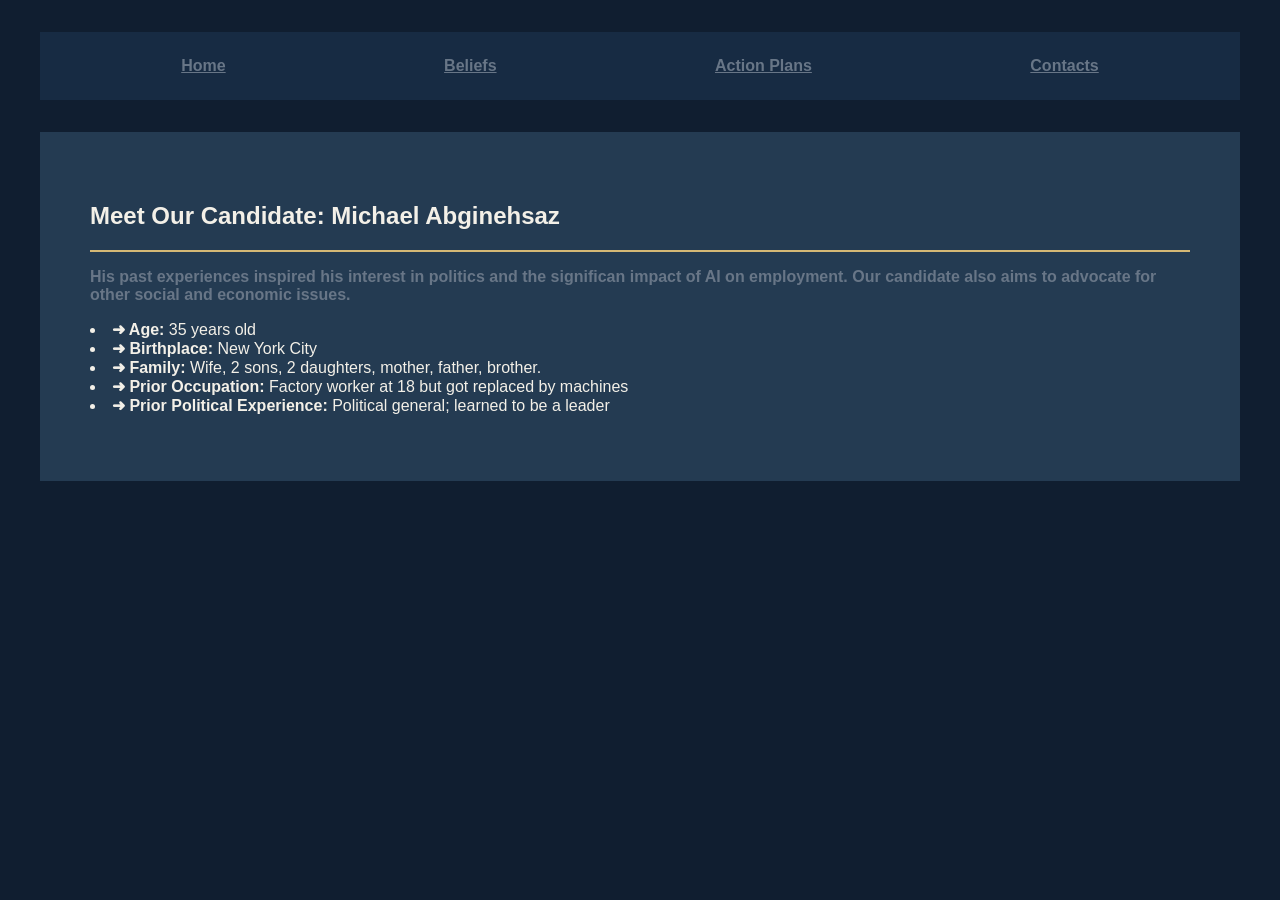
==== aboutcandidate.html @ 5418a73b "changed" ====
<!DOCTYPE html>
<html lang="en">
<head>
    <meta charset="UTF-8">
    <meta name="viewport" content="width=device-width, initial-scale=1.0">
    <link rel="stylesheet" href="aboutcandidate.css">
    <title>Document</title>
</head>
<body>
   <header>
    <nav class="navbar">
      
    

        <div class="flexc"><a href="index.html">Home</a></div> 
        <div class="flexc"><a href="">Beliefs</a></div>
        <div class="flexc"><a href="">Action Plans</a></div>
        <div class="flexc"><a href="">Contacts</a></div>
      

      
    </nav>

 </header>



<div class="main">
    <h2><b>Meet Our Candidate: Michael Abginehsaz</b></h2>

  <hr>
  <p class="grey">His past experiences inspired his interest in politics and the significan impact of AI on employment. Our candidate also aims to advocate for other social and economic issues.</p>
    <p>
        <li><b>➜ Age:</b> 35 years old </li>
        <li><b>➜ Birthplace:</b> New York City </li>
        <li><b>➜ Family:</b> Wife, 2 sons, 2 daughters, mother, father, brother.</li> 
        <li><b>➜ Prior Occupation: </b> Factory worker at 18 but got replaced by machines</li>
        <li><b>➜ Prior Political Experience:</b> Political general; learned to be a leader </li>
      
    </p>
</div>

    
</body>
</html>
---- aboutcandidate.css ----
body {
  background-color: #101e30;
  font-family: 'Montserrat', Arial, sans-serif;
}




.navbar {
  background-color: #172b43;
  padding: 1em 2em;
  display: flex;
  flex-direction: row;
  justify-content: space-around;
  margin-top: 2em;
  margin-right: 2em;
  margin-left: 2em;
  

}

.flexc {
  display: flex;
  flex-direction: row;
  justify-content: space-around;
  padding: 9px;
  font-family: 'Montserrat', Arial, sans-serif;
  text-decoration: none;
  font-weight: bold;
 }

.flexc {
  background-color: #172B43;
  transition: 0.5s;
}

div.flexc:hover {
  background-color: #d6b875;
  color: #efece1;
}

.flexc a {
   color: #687687;
   
}

.flexc a:hover {
  color: black;
  
}
.flexc a:visited {
  color: #687687;
}

/* navbar and links  */




.main {
  padding: 50px;
  justify-content: right;
  margin: 2em;
  background-color: rgb(36, 59, 82, 1);
  color: #f3f0e8
  
}

hr {
  border: none;
  height: 2px;
  background-color: #d5b875;
}

.grey {
  color: #687687;
  font-weight: bold;
}
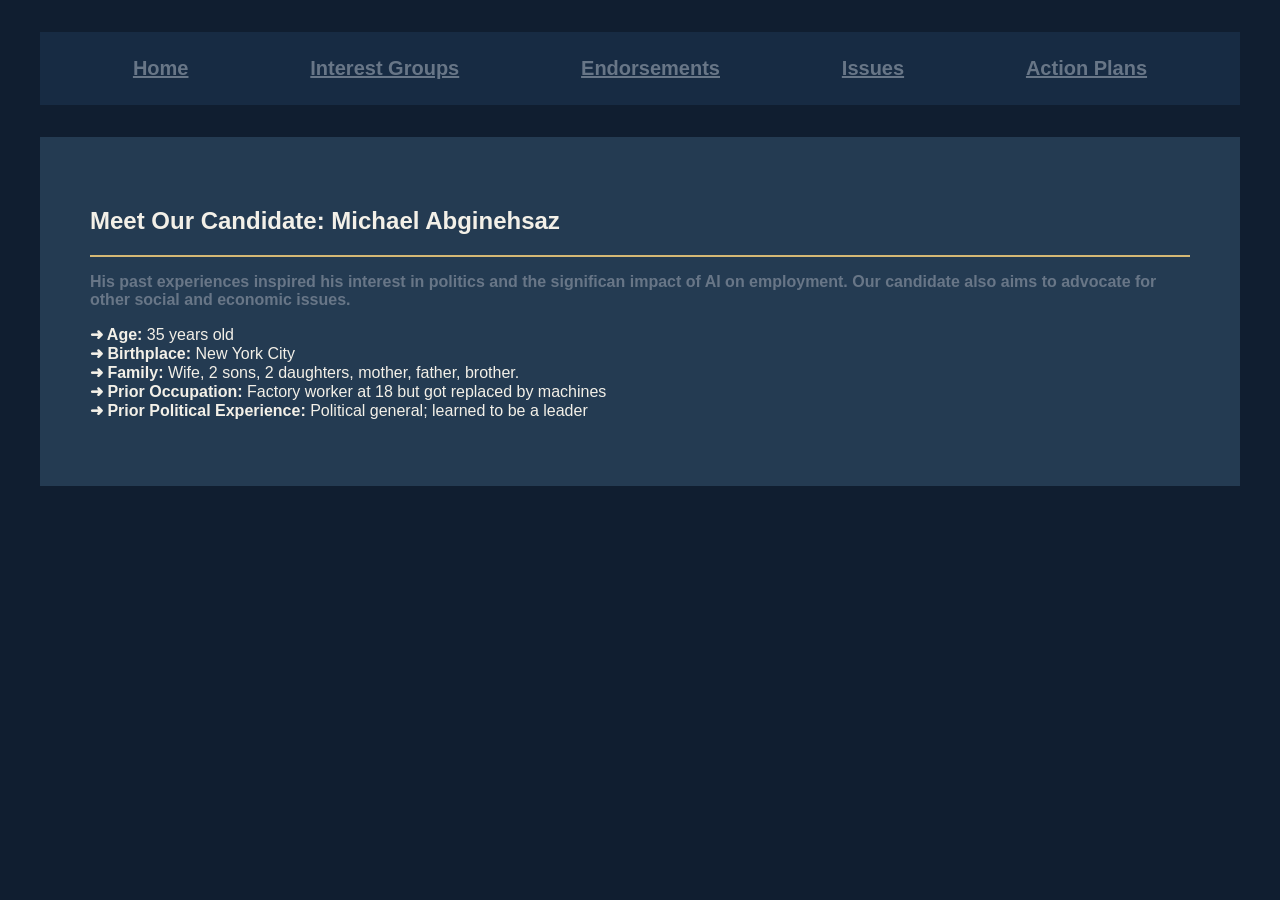
==== commit a8e33e45: "r" ====
--- a/aboutcandidate.html
+++ b/aboutcandidate.html
@@ -13,9 +13,11 @@
     
 
         <div class="flexc"><a href="index.html">Home</a></div> 
-        <div class="flexc"><a href="">Beliefs</a></div>
+        <div class="flexc"><a href="">Interest Groups</a></div>
+        <div class="flexc"><a href="">Endorsements</a></div>
+        <div class="flexc"><a href="">Issues</a></div>
         <div class="flexc"><a href="">Action Plans</a></div>
-        <div class="flexc"><a href="">Contacts</a></div>
+
       
 
       
--- a/aboutcandidate.css
+++ b/aboutcandidate.css
@@ -32,6 +32,7 @@
 .flexc {
   background-color: #172B43;
   transition: 0.5s;
+  font-size: 20px;
 }
 
 div.flexc:hover {
@@ -61,6 +62,7 @@
   padding: 50px;
   justify-content: right;
   margin: 2em;
+  list-style: none;
   background-color: rgb(36, 59, 82, 1);
   color: #f3f0e8
   
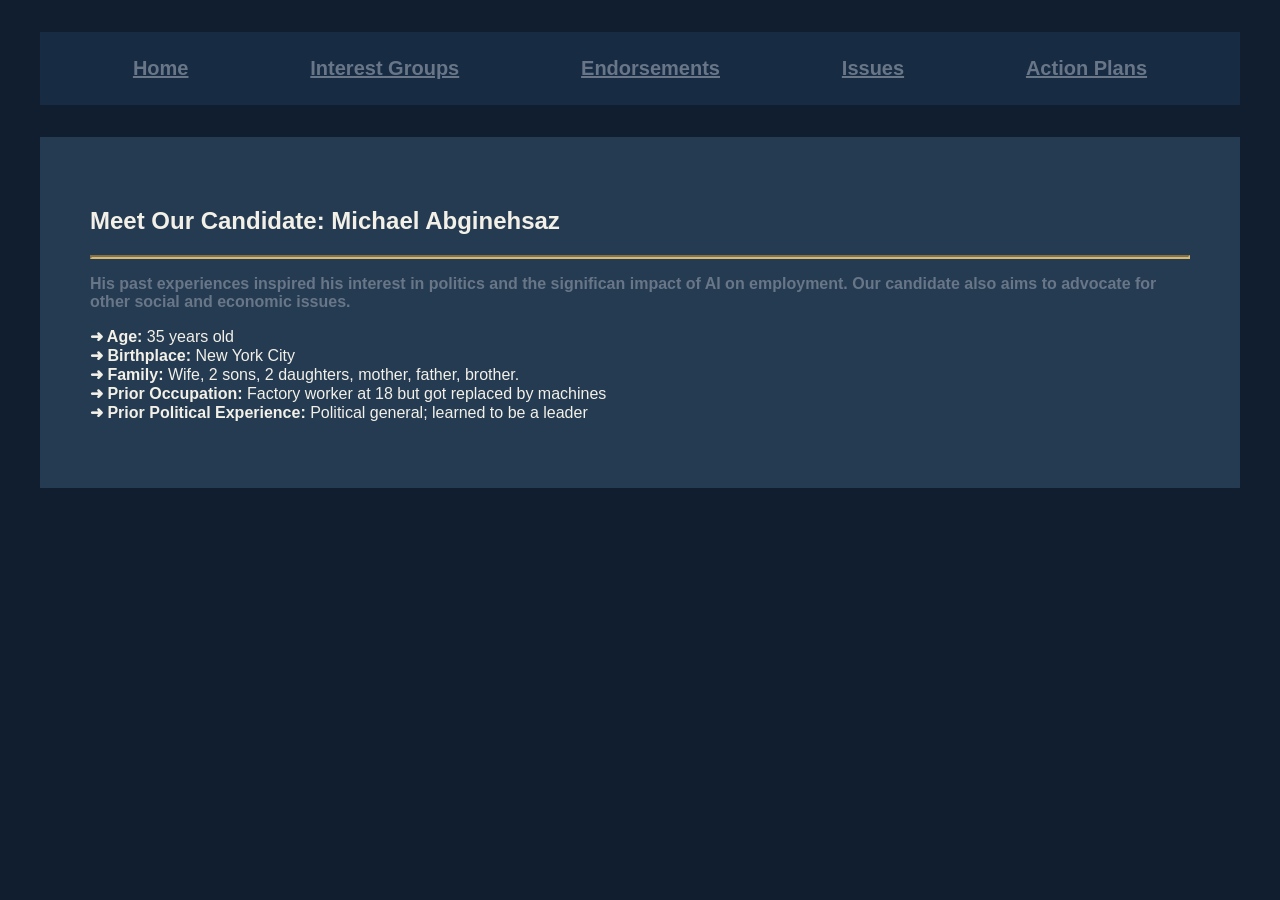
==== commit 916f84ca: "attack" ====
--- a/aboutcandidate.html
+++ b/aboutcandidate.html
@@ -13,7 +13,7 @@
     
 
         <div class="flexc"><a href="index.html">Home</a></div> 
-        <div class="flexc"><a href="">Interest Groups</a></div>
+        <div class="flexc"><a href="index.html/#interests">Interest Groups</a></div>
         <div class="flexc"><a href="">Endorsements</a></div>
         <div class="flexc"><a href="">Issues</a></div>
         <div class="flexc"><a href="">Action Plans</a></div>
--- a/aboutcandidate.css
+++ b/aboutcandidate.css
@@ -16,7 +16,6 @@
   margin-right: 2em;
   margin-left: 2em;
   
-
 }
 
 .flexc {
@@ -27,12 +26,23 @@
   font-family: 'Montserrat', Arial, sans-serif;
   text-decoration: none;
   font-weight: bold;
+  font-size: 20px;
  }
 
 .flexc {
   background-color: #172B43;
   transition: 0.5s;
-  font-size: 20px;
+}
+
+
+.flexc:hover::before{
+        left:100%;
+  
+}
+.flexc:hover{
+        transform:translateY(-10px) scale(1.02);
+        box-shadow:0 10px 25px rgba(0,0,0,0.2);
+   
 }
 
 div.flexc:hover {
@@ -53,6 +63,9 @@
   color: #687687;
 }
 
+.flexc a:active {
+  color: black;
+}
 /* navbar and links  */
 
 
@@ -69,10 +82,10 @@
 }
 
 hr {
-  border: none;
-  height: 2px;
-  background-color: #d5b875;
+  border: inset 2px #d6b875
+  
 }
+
 
 .grey {
   color: #687687;
